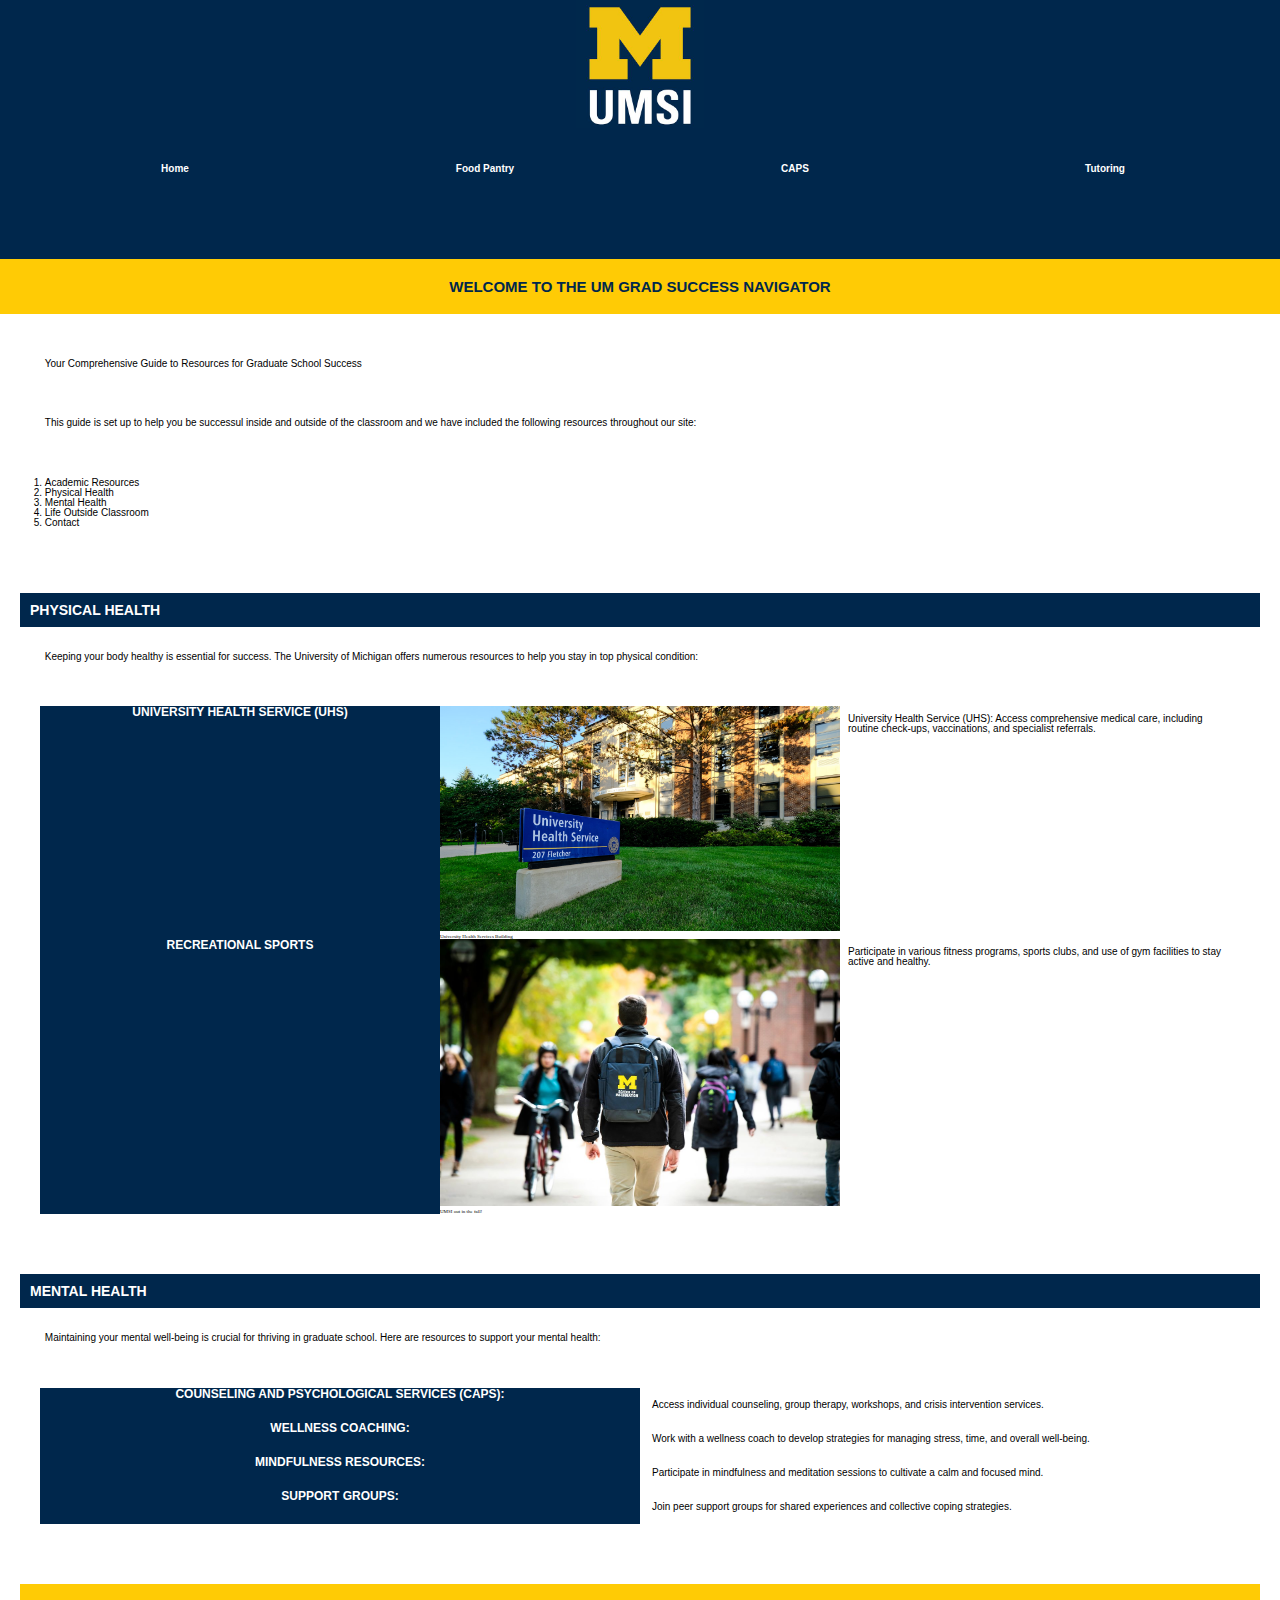
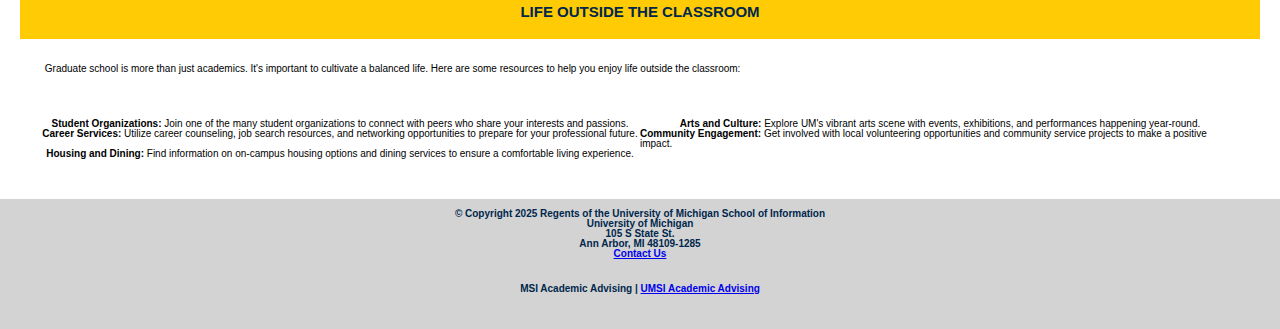
==== index.html @ ef5998c7 "Add files via upload" ====
<!DOCTYPE html>
<html lang="en">
<head>
    <meta charset="UTF-8">
    <meta name="viewport" content="width=device-width, initial-scale=1.0">
    <link rel="stylesheet" type="text/css" href="css/html5reset.css">
    <link rel="stylesheet" type="text/css" href="css/style.css">
    <title>Student Success Portal</title>
</head>
<body class="body-grid" >
    <header>
    <a class="skip-link" href= "#content">Skip to Main Content</a>
    <img class= "umsi-logo" src="images/UMSI_signature_vertical_informal_solidblue.jpg" alt="UMSI Logo">
        <nav>
            <ul class="nav-grid-items">
                <li class="header-item"><a href = "index.html">Home</a></li>
                <li class="header-item"><a href = "foodpantry.html">Food Pantry</a></li>
                <li class="header-item"><a href = "caps.html">CAPS</a></li>
                <li class="header-item"><a href = "tutoring.html">Tutoring</a></li>
            </ul>
        </nav>
        <h1>Main Page</h1>

    </header>
    <main id = "content">
        <h2>Welcome to the UM Grad Success Navigator</h2>
        <section>
            <p> Your Comprehensive Guide to Resources for Graduate School Success</p>
            <p>This guide is set up to help you be successul inside and outside of the classroom and we have included the following resources throughout our site:</p>
            <ol>
                <li>Academic Resources</li>
                <li>Physical Health</li>
                <li>Mental Health</li>
                <li>Life Outside Classroom</li>
                <li>Contact</li>
            </ol>
        </section>
        <section>
            <h3>Physical Health</h3>
            <p>Keeping your body healthy is essential for success. The University of Michigan offers numerous resources to help you stay in top physical condition:</p>
            
                <section class="physical-health-grid">
                <h4>University Health Service (UHS)</h4>
                <figure>
                    <img src="images/UHS.jpg" alt="University Health Services building">
                    <figcaption>University Health Services Building</figcaption>
                </figure>
                <p>University Health Service (UHS): Access comprehensive medical care, including routine check-ups, vaccinations, and specialist referrals.</p>
        
                <h4>Recreational Sports</h4>
                <figure>
                    <img src="images/UMSI_CampusFall_UMSIBackpack_02.jpg" alt="A student wears a UMSI backpack in fall on the drag.">
                    <figcaption>UMSI out in the fall!</figcaption>
                </figure>
                <p>Participate in various fitness programs, sports clubs, and use of gym facilities to stay active and healthy.</p>
           
        </section>
    </section>
        
        <section>
            <h3>Mental Health</h3>
            <p>Maintaining your mental well-being is crucial for thriving in graduate school. Here are resources to support your mental health:</p>
 
                <section class="mental-health-grid">
                <h4>Counseling and Psychological Services (CAPS):</h4>
                <p> Access individual counseling, group therapy, workshops, and crisis intervention services.</p>
    
            
                <h4>Wellness Coaching:</h4>

                <p>Work with a wellness coach to develop strategies for managing stress, time, and overall well-being.</p>

                <h4>Mindfulness Resources:</h4>

                <p> Participate in mindfulness and meditation sessions to cultivate a calm and focused mind.</p>
           
                <h4>Support Groups:</h4>

                <p> Join peer support groups for shared experiences and collective coping strategies.</p>
         
        </section>
        </section>

        
        <section id="life-outside-classroom">
            <h2>Life Outside the Classroom</h2>
            <p>Graduate school is more than just academics. It's important to cultivate a balanced life. Here are some resources to help you enjoy life outside the classroom:</p>
            <ul class="grid-list-outside-classroom">
                <li><strong>Student Organizations:</strong> Join one of the many student organizations to connect with peers who share your interests and passions.</li>
                <li><strong>Arts and Culture:</strong> Explore UM's vibrant arts scene with events, exhibitions, and performances happening year-round.</li>
                <li><strong>Career Services:</strong> Utilize career counseling, job search resources, and networking opportunities to prepare for your professional future.</li>
                <li><strong>Community Engagement:</strong> Get involved with local volunteering opportunities and community service projects to make a positive impact.</li>
                <li><strong>Housing and Dining:</strong> Find information on on-campus housing options and dining services to ensure a comfortable living experience.</li>
            </ul>
        </section>
        <!-- Content taken & modified from UMGPT with the prompt, "write me a webpage of intro content to help University of Michigan Master's students navigate different resources for being successful in grad school - this will include academic resources, physical health resources, mental health resources, support for life outside the classroom"
        UMGPT. (2024). UMGPT (August 29th version) [Large language model]. -->
    </main>

        <footer>
                        
        
            © Copyright <span>2025</span> Regents of the University of Michigan
                
                School of Information<br>
                University of Michigan<br>
                105 S State St.<br>
                Ann Arbor, MI 48109-1285<br>
       
                <a href="/about-umsi/contact-us">Contact Us</a>
                <p>MSI Academic Advising | <a href="https://sites.google.com/umich.edu/msiacademicadvising/student-support-resources">UMSI Academic Advising </a></p>

          
          </footer>

</body>
</html>
---- css/style.css ----
.skip-link {
    position: absolute;
    left: -10000px;
    top: auto;
    width: 1px;
    height: 1px;
    overflow: hidden;

}

.skip-link:focus {
position: static;
  width: auto;
  height: auto;
  color: #FFFF;
  background-color: #00274C;
}

.nav-grid-items {
    background-color: #00274C;
    display: grid;
    grid-template-columns: 1fr 1fr 1fr 1fr;
    padding: 20px;
    justify-items: center;

}

.header-item {
    font-weight: bolder;
    justify-items: stretch;
    padding: 5%;
    color: white;

}


nav a {
    text-decoration: none;
    justify-items: stretch;
    color: white;
}

nav a:hover {
    color: #FFCB05;
    text-decoration: underline;

}
nav a:target {
    color: white;
  background-color: #007bff;
  font-weight: bold;
}


header {
    background-color: #00274C;
    position: sticky;
    top: 0;
    width: 100%;
    height: auto;
}
.umsi-logo {
    width: 10%;
    display: block;
    margin-left: auto;
    margin-right: auto;
    border-width: 0;
}

img {
    width: 100%; }

p, ul, ol {
    font-family: Arial, Helvetica, sans-serif;
    text-align: left;
    font-size: 10px;
    padding: 2%
}


h1 {
    visibility: hidden;
    font-family: 'Arial';
    background-color: #00274C;
    color: #FFFF;
    font-size: 10px;
    text-align: center;
    padding: 20px;
}

h2 {
    text-transform: uppercase;
    font-family: 'Trebuchet MS', 'Lucida Sans Unicode', 'Lucida Grande', 'Lucida Sans', Arial, sans-serif;
    background-color: #FFCB05;
    color: #00274C;
    font-size: 15px;
    text-align: center;
    font-size: bold;
    padding: 20px
}

h3 {
    text-transform: uppercase;
    font-family: 'Trebuchet MS', 'Lucida Sans Unicode', 'Lucida Grande', 'Lucida Sans', Arial, sans-serif;
    background-color: #00274C;
    color: #FFFF;
    font-size: 14px;
    padding: 10px;
}

h4 {
    text-transform: uppercase;
    font-family: 'Trebuchet MS', 'Lucida Sans Unicode', 'Lucida Grande', 'Lucida Sans', Arial, sans-serif;
    background-color: #00274C;
    color: #FFFF;
    font-size: 12px;
    text-align: center;

  }

footer {
    font-family: 'Arial';
    grid-area: footer;
    background-color: lightgray;
    color: #00274C;
    font-weight: bold;
    padding: 10px;
    text-align: center;
    font-size: 10px;
  }

 footer p {
    text-align: center;
 } 


footer p a:visited {
    color: black;
  }


 .grid-list-outside-classroom {
    display: grid;
    grid-template-columns: 1fr 1fr;
    padding: 20px;
    justify-items: center;
    list-style: none;
 } 

 figure {
    border-width: 20px;
 }


section {
    padding: 20px;
}

.grid-pantry {
    display: grid;
    grid-template-columns: 1fr 1fr;
    padding: 20px;
    align-items: center;
    list-style: none;
}


.mental-health-grid{
    display: grid;
    grid-template-columns: 1fr 1fr;
    grid-template-rows: 1fr 1fr 1fr;
}

.physical-health-grid {
    display: grid;
    grid-template-columns: 1fr 1fr 1fr;
}

figcaption {
    font-size: 5px;
}
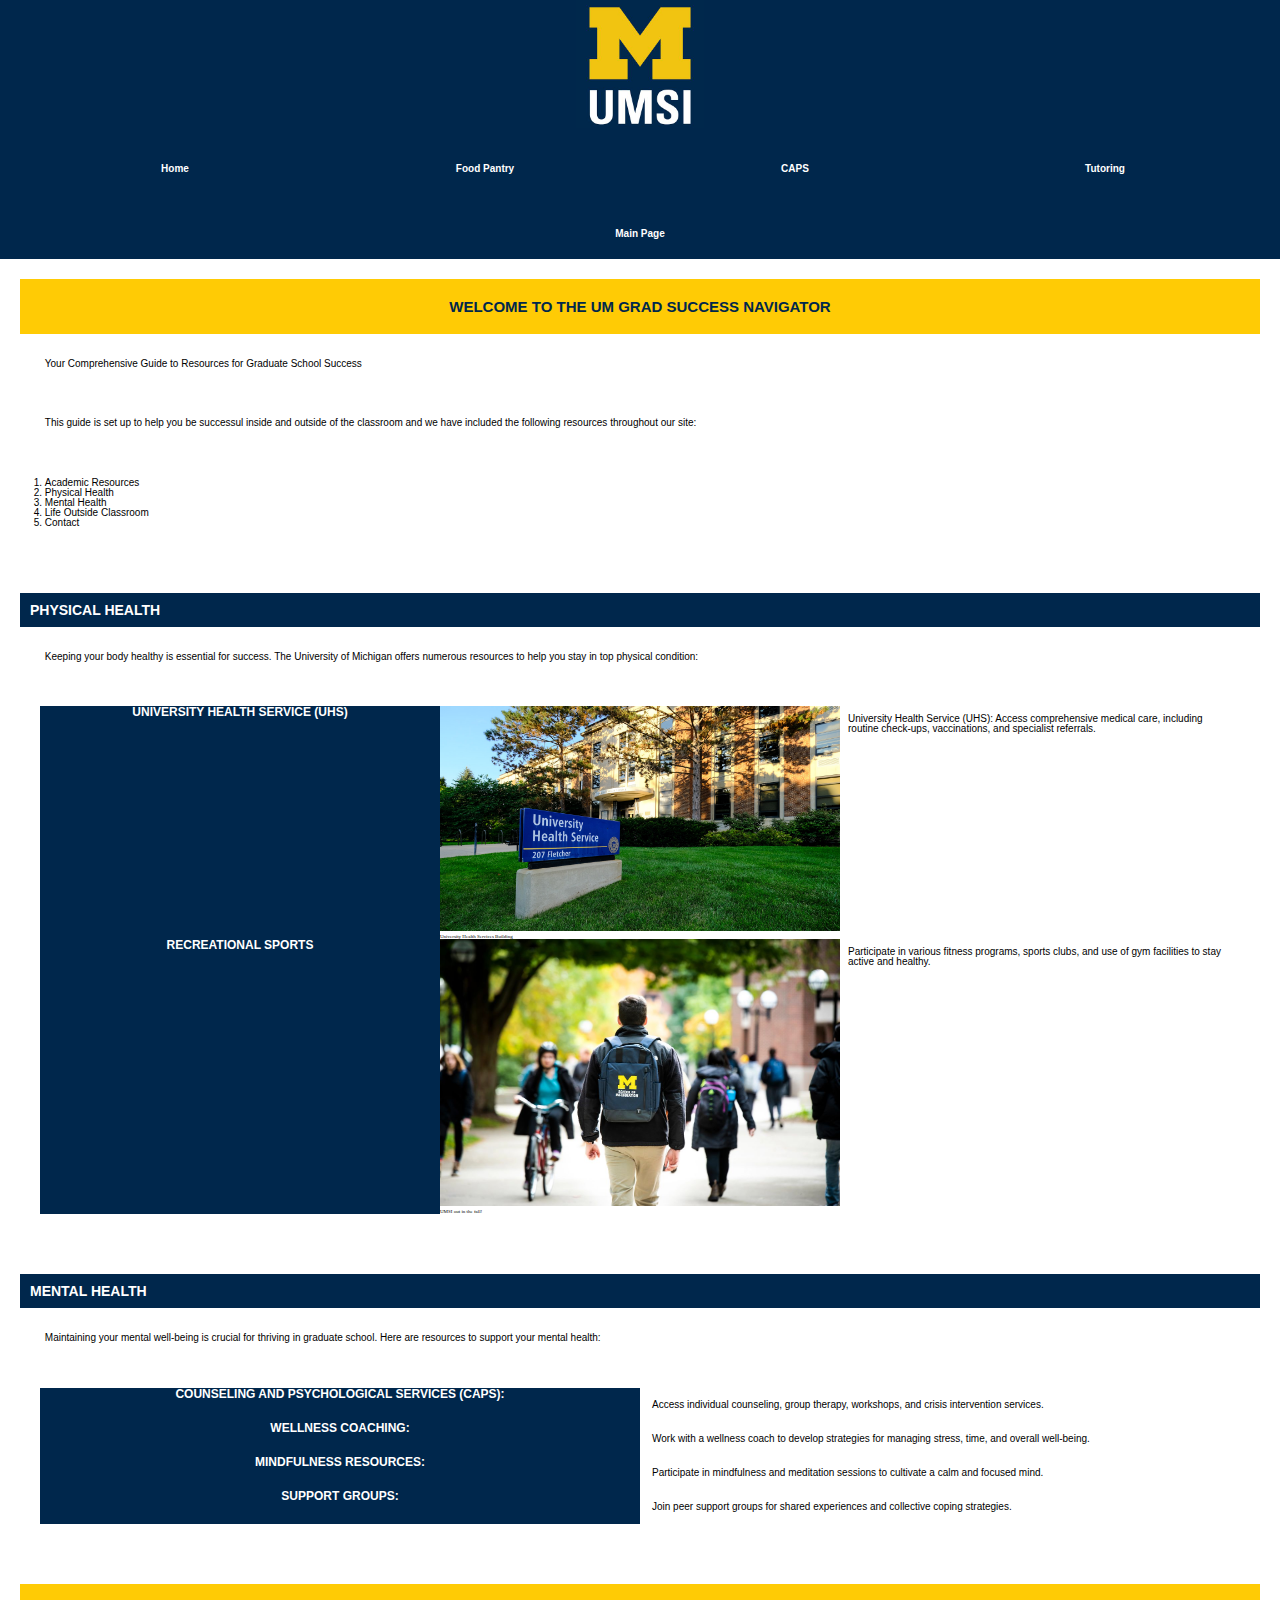
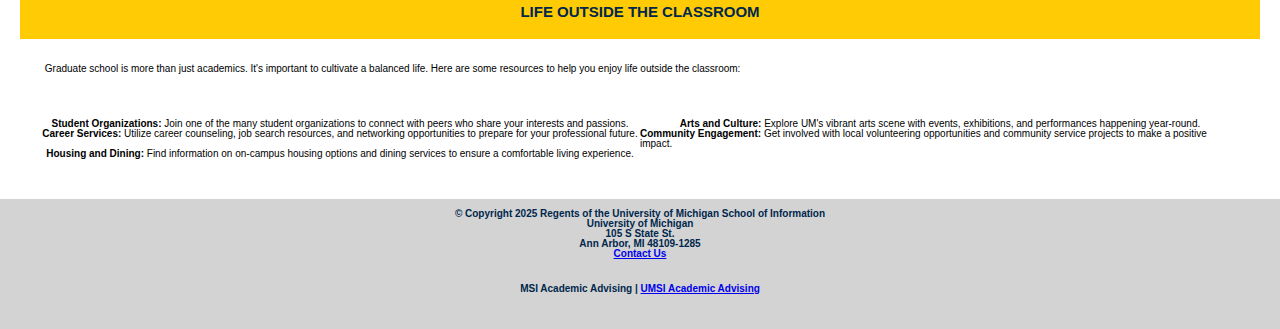
==== commit 374fef49: "Add files via upload" ====
--- a/index.html
+++ b/index.html
@@ -23,8 +23,9 @@
 
     </header>
     <main id = "content">
+        <section>
         <h2>Welcome to the UM Grad Success Navigator</h2>
-        <section>
+        
             <p> Your Comprehensive Guide to Resources for Graduate School Success</p>
             <p>This guide is set up to help you be successul inside and outside of the classroom and we have included the following resources throughout our site:</p>
             <ol>
--- a/css/style.css
+++ b/css/style.css
@@ -80,7 +80,6 @@
 
 
 h1 {
-    visibility: hidden;
     font-family: 'Arial';
     background-color: #00274C;
     color: #FFFF;
